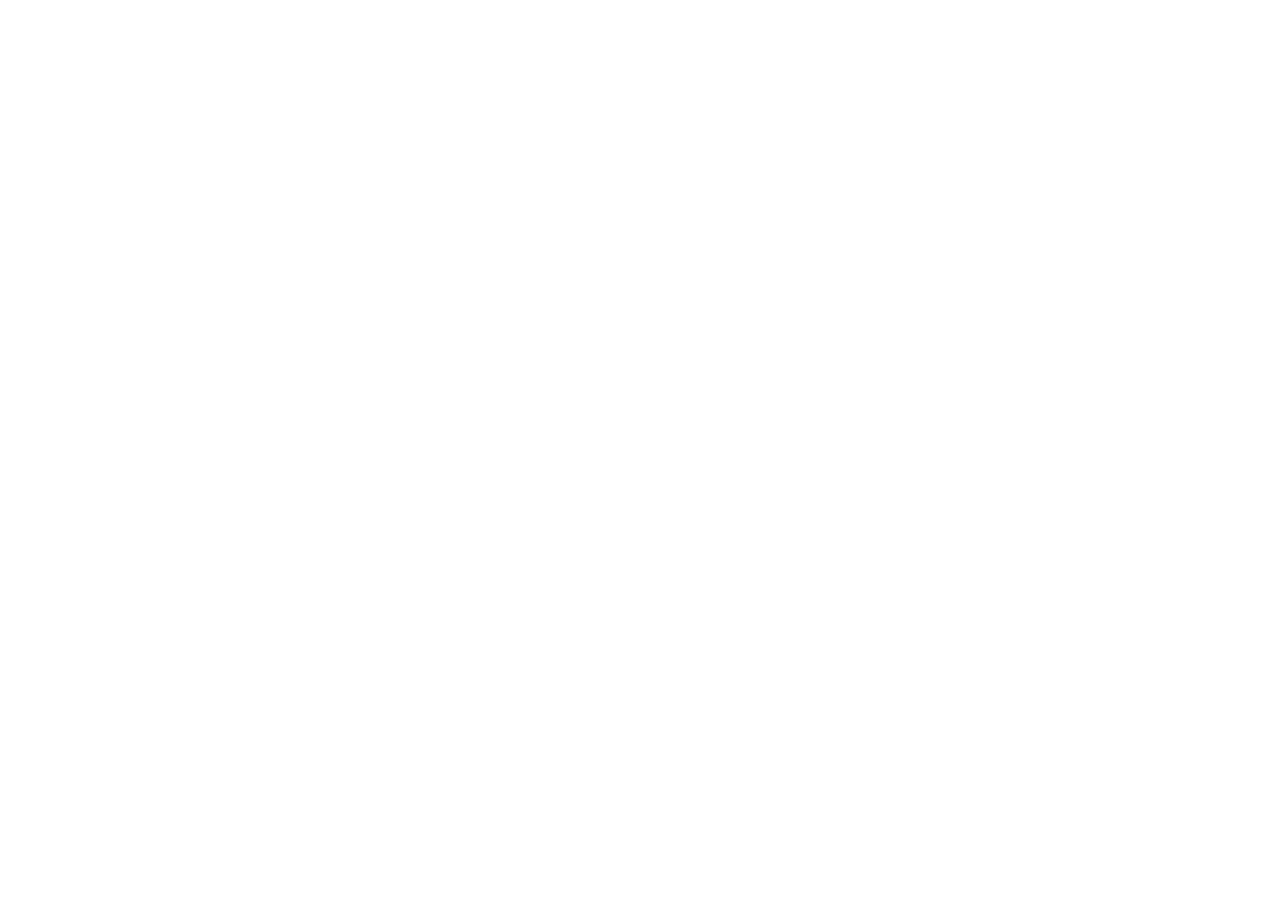
==== js/about.html @ f2f1631a "v2.1" ====
<html lang="en">
<head>
    <meta charset="UTF-8">
    <meta http-equiv="X-UA-Compatible" content="IE=edge">
    <meta name="viewport" content="width=device-width, initial-scale=1.0">
    <title>About | Who Are We</title>
    <link href="https://fonts.googleapis.com/css2?family=Montserrat:wght@400;500;900&display=swap" rel="stylesheet">
	<link href="https://cdn.jsdelivr.net/npm/bootstrap@5.2.3/dist/css/bootstrap.min.css" rel="stylesheet">
	<link href="https://cdnjs.cloudflare.com/ajax/libs/animate.css/3.7.2/animate.min.css" rel="stylesheet">
	<link href="https://cdn.jsdelivr.net/npm/bootstrap-icons@1.7.2/font/bootstrap-icons.css" rel="stylesheet">
	<link href="/css/style.css" rel="stylesheet">
	<link rel="shortcut icon" href="/images/cat.png"/>
</head>
<body>
    
</body>
</html>
---- css/style.css ----
* {
	font-family: 'Montserrat', sans-serif;
}
.contact h2{
	color: #000;
}


.portfolio h2{
	color: #000;
}

.services h2{
	color: #000;
}

.about h2{
	color: #000;
}

.carousel-item {
	height: 100vh;
	min-height: 300px;
}
.carousel-caption {
	bottom: 220px;
	z-index: 2;
}
.carousel-caption h5 {
	font-size: 45px;
	text-transform: uppercase;
	letter-spacing: 2px;
	margin-top: 25px;
}
.carousel-caption p {
	width: 60%;
	margin: auto;
	font-size: 18px;
	line-height: 1.9;
}
.carousel-caption a {
	text-transform: uppercase;
	text-decoration: none;
	background: crimson;
	padding: 5px 20px;
	display: inline-block;
	color: #fff;
	margin-top: 15px;
	border-radius: 5px;
}
.carousel-caption a:hover{
    background-color: whitesmoke;
}
.carousel-inner:before {
	content: '';
	position: absolute;
	width: 100%;
	height: 100%;
	top: 0;
	left: 0;
	background: rgba(0, 0, 0, 0.6);
	z-index: 1;
}
.navbar .getstarted {
	background: crimson;
	margin-left: 30px;
	border-radius: 4px;
	font-weight: 400;
	color: #fff;
	text-decoration: none;
	padding: .5rem 1rem;
	line-height: 2.3;
}
.navbar-nav a {
	font-size: 15px;
	text-transform: uppercase;
	font-weight: 500;
}
.navbar-light .navbar-brand {
	color: #000;
	font-size: 25px;
	text-transform: uppercase;
	font-weight: 900;
	letter-spacing: 2px;
}
.navbar-light .navbar-brand span {
	color: crimson
}
.navbar-light .navbar-brand:focus, .navbar-light .navbar-brand:hover {
	color: #000;
}
.navbar-light .navbar-nav .nav-link:hover {
	color: #000;
}
.navbar-light .navbar-nav .nav-link {
	padding-top: 0.85rem;
}
.navbar-light .navbar-nav .nav-link:focus, .navbar-light .navbar-nav .nav-link:hover {
	color: #de3b3b;
}
.w-100 {
	height: 100vh;
}

.services .card-body i{
	font-size: 50px;
}

.team .card-body i{
	font-size: 20px;
}

.portfolio .card{
	box-shadow: 15px 15px 40px rgba(0, 0, 0, 0.15);

}

.team .card{
	box-shadow: 15px 15px 40px rgba(0, 0, 0, 0.15);
}

.contact .btn{
	background-color: #de3b3b;
	color: #fff;
}
.contact .btn:hover{
	background-color: #db2c2c;
}

.about .btn{
	background-color: #de3b3b;
	color: #fff;
}
.about .btn:hover{
	background-color: #db2c2c;
}

.services .btn{
	background-color: #de3b3b;
}

.services .btn:hover{
	background-color: #db2c2c;
}

.portfolio .btn{
	background-color: #de3b3b;
}

.portfolio .btn:hover{
	background-color: #db2c2c;
}

footer{
	padding: 85px 0;
	background: #101010;
}

footer .single-box p, h2, ul, h3,a{
	color: #fff;
	line-height: 1.5;
}

footer .single-box a:hover{
	color:#de3b3b;
}

footer .single-content{
	padding: 115px 0;
	text-align:center;
}

footer .single-box .card-area i{
	color:#fff;
	font-size: 20px;
	margin-right: 10px;
}

footer .single-box .ul{
	list-style: none;
	padding: 0;
}

footer .single-box .ul .li a{
	text-decoration: none;
	line-height: 2.5;
	font-weight: 100;
}

#basic-addon2 {
	background-color: #db2c2c;
}

#basic-addon2 .btn{
	border-color: #db2c2c;
	outline: none;
	color: #fff;
}
#basic-addon2 .btn:hover{
	background-color: brown;
}

.navbar-toggler {
	padding: 1px 5px;
	font-size: 18px;
	line-height: 0.3;
	background: #fff;
}
@media only screen and (max-width: 767px) {
	.navbar-nav {
		text-align: center;
	}
	.carousel-caption {
		bottom: 370px;
	}
	.carousel-caption h5 {
		font-size: 17px;
	}
	.carousel-caption a {
		padding: 10px 15px;
		font-size: 15px;
	}
	.carousel-caption p {
		width: 100%;
		line-height: 1.6;
		font-size: 12px;
	}
	.about-text {
		padding-top: 50px;
	}
	.card {
		margin-bottom: 30px;
	}
}
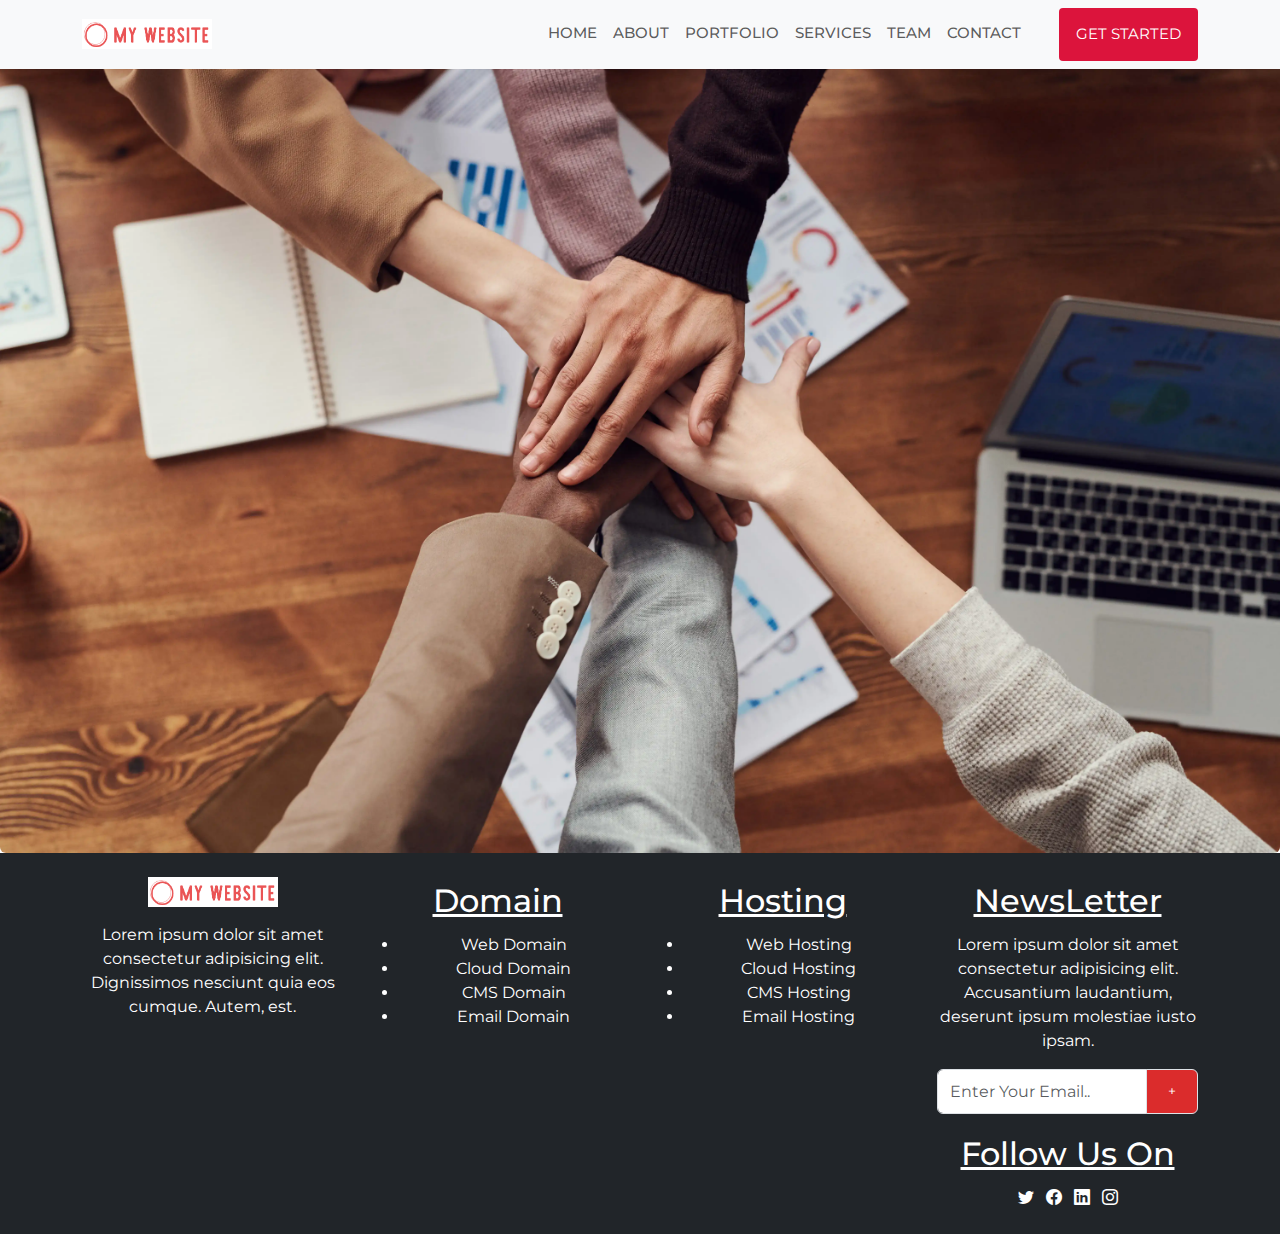
==== commit b435ba5b: "v2.2.1" ====
--- a/js/about.html
+++ b/js/about.html
@@ -8,10 +8,108 @@
 	<link href="https://cdn.jsdelivr.net/npm/bootstrap@5.2.3/dist/css/bootstrap.min.css" rel="stylesheet">
 	<link href="https://cdnjs.cloudflare.com/ajax/libs/animate.css/3.7.2/animate.min.css" rel="stylesheet">
 	<link href="https://cdn.jsdelivr.net/npm/bootstrap-icons@1.7.2/font/bootstrap-icons.css" rel="stylesheet">
-	<link href="/css/style.css" rel="stylesheet">
+	<link href="/css/about.css" rel="stylesheet">
 	<link rel="shortcut icon" href="/images/cat.png"/>
 </head>
 <body>
-    
+    <nav class="navbar navbar-expand-lg navbar-light bg-light fixed-top">
+		<div class="container">
+			<a class="navbar-brand" href="/js/index.html"><img src="/images/mylogo.png"alt="" width="130" height="30"></a> <button aria-controls="navbarSupportedContent" aria-expanded="false" aria-label="Toggle navigation" class="navbar-toggler" data-bs-target="#navbarSupportedContent" data-bs-toggle="collapse" type="button"><span class="navbar-toggler-icon"></span></button>
+			<div class="collapse navbar-collapse" id="navbarSupportedContent">
+				<ul class="navbar-nav ms-auto mb-2 mb-lg-0">
+					<li class="nav-item">
+						<a class="nav-link" href="index.html">Home</a>
+					</li>
+					<li class="nav-item">
+						<a class="nav-link" href="about.html">About</a>
+					</li>
+					<li class="nav-item">
+						<a class="nav-link" href="portfolio.html">Portfolio</a>
+					</li>
+					<li class="nav-item">
+						<a class="nav-link" href="services.html">Services</a>
+					</li>
+                    <li class="nav-item">
+						<a class="nav-link" href="team.html">Team</a>
+					</li>
+					<li class="nav-item">
+						<a class="nav-link" href="contact.html">Contact</a>
+					</li>
+					<li class="nav-item">
+						<a class="btn getstarted" href="index.html">Get Started</a>
+					</li>
+				</ul>
+			</div>
+		</div>
+	</nav>
+
+    <div>
+        <img src="/images/team.webp" class="img-fluid rounded mx-auto d-block" alt="...">
+    </div>
+
+
+	<footer class="bg-dark p-2 text-center pt-4">
+		<div class="container">
+			<div class="row">
+				<div class="col-lg-3 col-sm-6">
+					<div class="single-box">
+						<img src="/images/mylogo.png" alt="" width="130" height="30" class="mb-3">
+						<p>Lorem ipsum dolor sit amet consectetur adipisicing elit. Dignissimos nesciunt quia eos cumque. Autem, est.</p>
+					</div>
+				</div>
+				<div class="col-lg-3 col-sm-6">
+					<div class="single-box">
+						<h2 style="text-decoration:underline;">Domain</h2>
+						<ul>
+							<li ><a href="#" style="text-decoration: none;">Web Domain</a></li>
+							<li><a href="#" style="text-decoration: none;">Cloud Domain</a></li>
+							<li><a href="#" style="text-decoration: none;">CMS Domain</a></li>
+							<li><a href="#" style="text-decoration: none;">Email Domain</a></li>
+						</ul>
+					</div>
+				</div>
+
+				<div class="col-lg-3 col-sm-6">
+					<div class="single-box">
+						<h2 style="text-decoration:underline;">Hosting</h2>
+						<ul>
+							<li><a href="#" style="text-decoration: none;">Web Hosting</a></li>
+							<li><a href="#" style="text-decoration: none;">Cloud Hosting</a></li>
+							<li><a href="#" style="text-decoration: none;">CMS Hosting</a></li>
+							<li><a href="#" style="text-decoration: none;">Email Hosting</a></li>
+						</ul>
+					</div>
+				</div>
+
+
+				<div class="col-lg-3 col-sm-6">
+					<div class="single-box">
+						<h2 style="text-decoration:underline;">NewsLetter</h2>
+						<p>Lorem ipsum dolor sit amet consectetur adipisicing elit. Accusantium laudantium, deserunt ipsum molestiae iusto ipsam.</p>
+						<div class="input-group mb-3">
+							<input type="text" class="form-control" placeholder="Enter Your Email.." aria-label="Recipient's username" aria-describedby="basic-addon2">
+							<div class="input-group-text" id="basic-addon2">
+							  <button class="btn btn-outline-secondary btn-sm" type="button">+</button>
+							</div>
+						  </div>
+						  <h2 style="text-decoration:underline;">
+							Follow Us On
+						  </h2>
+						  <p class="socials">
+							<a href="https://twitter.com"><i class="bi bi-twitter text-white mx-1"></i></a> <a href="https://facebook.com"><i class="bi bi-facebook text-white mx-1"></i></a> <a href="https://linkedin.com"><i class="bi bi-linkedin text-white mx-1"></i></a> <a href="https://instagram.com"><i class="bi bi-instagram text-white mx-1"></i></a>
+						  </p>
+					</div>
+				</div>
+			</div>
+		</div>
+	</footer>
+
+
+	<script src="https://cdnjs.cloudflare.com/ajax/libs/jquery/3.6.0/jquery.min.js">
+	</script> 
+	<script src="https://cdn.jsdelivr.net/npm/@popperjs/core@2.9.3/dist/umd/popper.min.js">
+	</script> 
+	<script src="https://cdn.jsdelivr.net/npm/bootstrap@5.2.3/dist/js/bootstrap.bundle.min.js">
+	</script>
 </body>
 </html>--- a/css/about.css
+++ b/css/about.css
@@ -0,0 +1,104 @@
+* {
+	font-family: 'Montserrat', sans-serif;
+}
+.navbar .getstarted {
+	background: crimson;
+	margin-left: 30px;
+	border-radius: 4px;
+	font-weight: 400;
+	color: #fff;
+	text-decoration: none;
+	padding: .5rem 1rem;
+	line-height: 2.3;
+}
+.navbar-nav a {
+	font-size: 15px;
+	text-transform: uppercase;
+	font-weight: 500;
+}
+.navbar-light .navbar-brand {
+	color: #000;
+	font-size: 25px;
+	text-transform: uppercase;
+	font-weight: 900;
+	letter-spacing: 2px;
+}
+.navbar-light .navbar-brand span {
+	color: crimson
+}
+.navbar-light .navbar-brand:focus, .navbar-light .navbar-brand:hover {
+	color: #000;
+}
+.navbar-light .navbar-nav .nav-link:hover {
+	color: #000;
+}
+.navbar-light .navbar-nav .nav-link {
+	padding-top: 0.85rem;
+}
+.navbar-light .navbar-nav .nav-link:focus, .navbar-light .navbar-nav .nav-link:hover {
+	color: #de3b3b;
+}
+.w-100 {
+	height: 100vh;
+}
+
+footer{
+	padding: 85px 0;
+	background: #101010;
+}
+
+footer .single-box p, h2, ul, h3,a{
+	color: #fff;
+	line-height: 1.5;
+}
+
+footer .single-box a:hover{
+	color:#de3b3b;
+}
+
+footer .single-content{
+	padding: 115px 0;
+	text-align:center;
+}
+
+footer .single-box .card-area i{
+	color:#fff;
+	font-size: 20px;
+	margin-right: 10px;
+}
+
+footer .single-box .ul{
+	list-style: none;
+	padding: 0;
+}
+
+footer .single-box .ul .li a{
+	text-decoration: none;
+	line-height: 2.5;
+	font-weight: 100;
+}
+
+#basic-addon2 {
+	background-color: #db2c2c;
+}
+
+#basic-addon2 .btn{
+	border-color: #db2c2c;
+	outline: none;
+	color: #fff;
+}
+#basic-addon2 .btn:hover{
+	background-color: brown;
+}
+
+.navbar-toggler {
+	padding: 1px 5px;
+	font-size: 18px;
+	line-height: 0.3;
+	background: #fff;
+}
+@media only screen and (max-width: 767px) {
+	.navbar-nav {
+		text-align: center;
+	}
+}